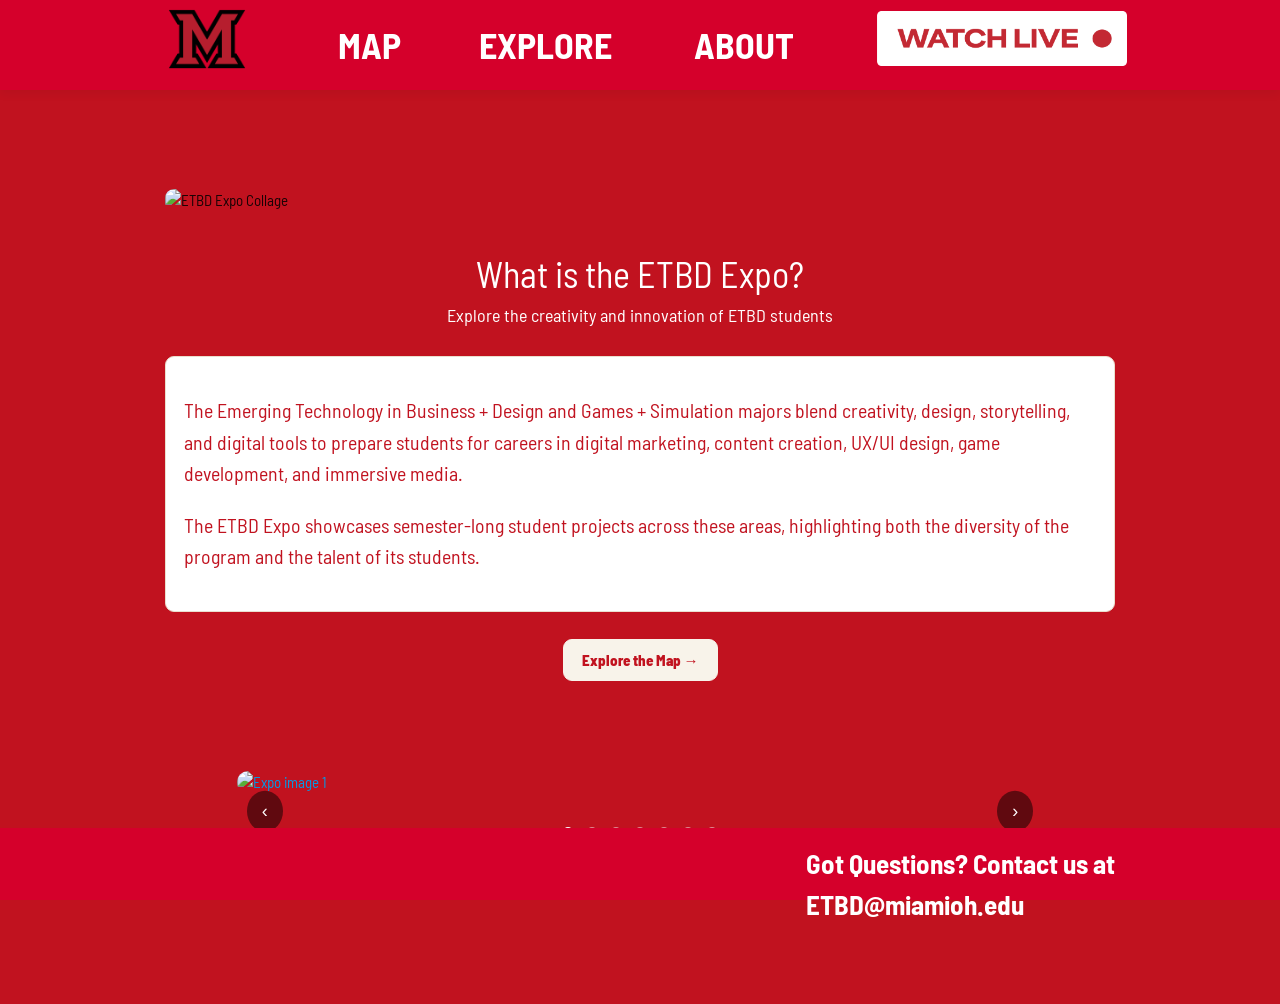
==== about.html @ 5dfecfb3 "Headers and Footers I made the headers and footers of the pages more like what we have in the Figma " ====
<!DOCTYPE html>
<html lang="en">

<head>
    <!-- Google tag (gtag.js) -->
    <script async src="https://www.googletagmanager.com/gtag/js?id=G-32Y0ZCCJEY"></script>
    <script>
        window.dataLayer = window.dataLayer || [];
        function gtag() { dataLayer.push(arguments); }
        gtag('js', new Date());

        gtag('config', 'G-32Y0ZCCJEY');
    </script>

    <meta charset="UTF-8">
    <meta name="viewport" content="width=device-width, initial-scale=1.0">
    <title>About | ETBD Expo</title>
    <link rel="stylesheet" href="styles.css">
    <link rel="stylesheet" href="https://cdnjs.cloudflare.com/ajax/libs/materialize/1.0.0/css/materialize.min.css">
    <link rel="icon" type="image/png" href="img/expo-logo.png">
    <link href="https://fonts.googleapis.com/css2?family=Barlow+Semi+Condensed:wght@400;600;700;900&display=swap" rel="stylesheet">
</head>

<body>
    <div class="navigationBar">
        <ul>
            <li onclick="pageLocation('index')">
                <img src="img/Home_Button.png" alt="Home" style="width: 106px; height: 60px;">
            </li>
            <li onclick="pageLocation('map')">MAP</li>
            <li onclick="pageLocation('students')">EXPLORE</li>
            <li class="currentPage" onclick="pageLocation('about')">ABOUT</li>
            <li onclick="pageLocation('live')">
                <img src="img/Livestream.png" alt="Livestream" style="width: 250px; height: 55px;">
            </li>
        </ul>
    </div>

    <div class="aboutPage">

        <div class="aboutImage">
            <img src="img/ETBD Collage.png" alt="ETBD Expo Collage">
        </div>

        <div class="aboutHeader">
            <h1>What is the ETBD Expo?</h1>
            <p>Explore the creativity and innovation of ETBD students</p>
        </div>

        <div class="aboutContainer">
            <div class="aboutCard">
                <p>
                    The Emerging Technology in Business + Design and Games + Simulation majors blend creativity, design, storytelling, and digital tools to prepare students for careers in digital marketing, content creation, UX/UI design, game development, and immersive media.
                </p>
            </div>

            <div class="aboutCard">
                <p>
                    The ETBD Expo showcases semester-long student projects across these areas, highlighting both the diversity of the program and the talent of its students.
                </p>
            </div>
        </div>

        <div class="aboutCTA" onclick="pageLocation('map')">
            Explore the Map →
        </div>

        <div class="container">
            <div class="carousel-wrapper">
                <div class="carousel carousel-slider" data-indicators="true">
                    <a class="carousel-item" href="#!"><img src="img/EXPO1.png" alt="Expo image 1"></a>
                    <a class="carousel-item" href="#!"><img src="img/EXPO2.jpg" alt="Expo image 2"></a>
                    <a class="carousel-item" href="#!"><img src="img/EXPO3.jpg" alt="Expo image 3"></a>
                    <a class="carousel-item" href="#!"><img src="img/EXPO4.jpg" alt="Expo image 4"></a>
                    <a class="carousel-item" href="#!"><img src="img/EXPO5.jpg" alt="Expo image 5"></a>
                    <a class="carousel-item" href="#!"><img src="img/EXPO6.jpg" alt="Expo image 6"></a>
                    <a class="carousel-item" href="#!"><img src="img/EXPO7.jpg" alt="Expo image 7"></a>
                </div>
                <button class="carousel-btn prev" aria-label="Previous slide">‹</button>
                <button class="carousel-btn next" aria-label="Next slide">›</button>
            </div>
        </div>

    </div>

    <div class="footerHolder">
        <div class="footer">
            <ul>
                <li onclick="goEmail()">
                    Got Questions? Contact us at ETBD@miamioh.edu
                </li>
            </ul>
        </div>
    </div>

    <script src="https://cdnjs.cloudflare.com/ajax/libs/materialize/1.0.0/js/materialize.min.js"></script>
    <script src="script.js"></script>
</body>

</html>
---- styles.css ----
body{
    margin: 0;
    background-image: url(img/background.png);
    background-size: fill;
    background-position: center;
    min-height: 100vh;
    background-color: #c1121f;
    padding-top: 9vh;
    padding-bottom: 10vh;
    font-family: 'Barlow Semi Condensed', sans-serif;
}

.navigationBar {
    position: fixed;
    top: 0;
    left: 0;
    width: 100%;
    height: 10vh;
    display: flex;
    justify-content: center;
    align-items: center;
    z-index: 1000;
    background: linear-gradient(
        90deg,
        rgba(213, 0, 43, 1),
        rgba(213, 0, 43, 1)
    );
    backdrop-filter: blur(10px);
    -webkit-backdrop-filter: blur(10px);
    /*border-bottom: 0.1vh solid rgba(234, 223, 206, 0.8);*/
    box-shadow: 0 0.4vh 1.2vh rgba(0,0,0,0.06);
}

.navigationBar ul{
    width: 90%;
    max-width: 1000px;
    margin: 0;
    padding: 0;
    display: flex;
    justify-content: space-between;
    align-items: center;
}

.navigationBar ul li{
    list-style: none;
    padding: 0.8vh 1.5vh;
    border-radius: 999px;
    font-family: 'Barlow Semi Condensed', sans-serif;
    font-size: 4vh;
    font-weight: 700;
    color: #ffffff;
    background: none;
    border: none;
    transition: all 0.2s ease;
}

.navigationBar ul li:hover{
    cursor: pointer;
    /*background-color: rgba(18, 164, 193, 0.08);
    color: rgba(255, 255, 255, 0.304)*/
}

.navigationBar ul li.currentPage{
    /*background-color: #8b0009;*/
    /*Looks weird with the images - Kaden*/
    color: #ffffff;
    padding: 0.8vh 2vh;
}





.welcome{
    color: #ffffff;
    font-family: 'Barlow Semi Condensed', sans-serif;
    font-weight: 800;
    text-align: center;
    width: 100%;
    margin-top: 18vh;
    font-size: 4vh;
    line-height: 5.5vh;
}

.welcome span{
    font-size: 10vh;
    font-weight: 900;
}

.weMakeCoolStuff{
    font-size: 2vh;
    font-family: 'Barlow Semi Condensed', sans-serif;
    animation: linear weMakeCoolStuff infinite 4s;
}

@keyframes weMakeCoolStuff{
    0%{
        font-family: 'Barlow Semi Condensed', sans-serif;
    }
    10%{
        font-family:'Gill Sans', 'Gill Sans MT', Calibri, 'Trebuchet MS', sans-serif;
    }
    20%{
        font-family:'Franklin Gothic Medium', 'Arial Narrow', Arial, sans-serif;
    }
    30%{
        font-family:'Gill Sans', 'Gill Sans MT', Calibri, 'Trebuchet MS', sans-serif;
    }
    40%{
        font-family:'Lucida Sans', 'Lucida Sans Regular', 'Lucida Grande', 'Lucida Sans Unicode', Geneva, Verdana, sans-serif;
    }
    50%{
        font-family:'Times New Roman', Times, serif;
    }
    60%{
        font-family:'Trebuchet MS', 'Lucida Sans Unicode', 'Lucida Grande', 'Lucida Sans', Arial, sans-serif;
    }
    70%{
        font-family:Arial, Helvetica, sans-serif;
    }
    80%{
        font-family:Cambria, Cochin, Georgia, Times, 'Times New Roman', serif;
    }
    90%{
        font-family:Georgia, 'Times New Roman', Times, serif;
    }
    100%{
        font-family:Verdana, Geneva, Tahoma, sans-serif;
    }
}

.introPopup{
    position: fixed;
    top: 0;
    left: 0;
    width: 100%;
    height: 100vh;
    background-color: rgba(0, 0, 0, 0.75);
    display: flex;
    justify-content: center;
    align-items: center;
    z-index: 999;
}

.popupBox{
    width: 40%;
    min-width: 300px;
    padding: 3vh;
    background-color: #c1121f;
    border: 0.2vh solid #ffffff;
    border-radius: 2vh;
    color: white;
    font-family: 'Barlow Semi Condensed', sans-serif;
    text-align: center;
    box-sizing: border-box;
}

.popupBox h1{
    margin-top: 0;
    font-size: 3vh;
}

.popupBox p{
    font-size: 1.8vh;
    line-height: 1.5;
}

.popupBox ul{
    text-align: left;
    margin: 2vh auto;
    width: 80%;
}

.popupBox li{
    margin-bottom: 1vh;
    font-size: 1.6vh;
}

.popupBox button {
    padding: 1vh 2vh;
    border: 0.1vh solid #f8f3ea;
    background-color: #f8f3ea;
    color: #c1121f;
    border-radius: 1vh;
    font-weight: 800;
    cursor: pointer;
    transition: all 0.2s ease;
}

.popupBox button:hover {
    background-color: #c1121f;
    color: #f8f3ea;
    border: 0.1vh solid #f8f3ea;
}

.class .title{
    font-size: 2.2vh;
    font-weight: 900;
    color: #c1121f;
    margin-bottom: 1vh;
    padding-bottom: 0.5vh;
    border-bottom: 0.2vh solid #f0f0f0;
    font-family: 'Barlow Semi Condensed', sans-serif;
}
.class .IMS213B_IntroductiontoGameDevelopment::after{
    width: 80%;
    margin-left: 10%;
    content: "Students learn the fundamentals of 2D game development through guided challenges that build basic programming and art skills with instructional support.";
    height: fit-content;
    color: #000000;
    text-align: center;
    font-weight: 200;
    font-size: 2vh;
}
.class .IMS228C_CollaborativeLaboratory::after{
    width: 80%;
    margin-left: 10%;
    content: "Collaborative team projects focused on portfolio and client-style work.";
    height: fit-content;
    color: #000000;
    text-align: center;
    font-weight: 200;
    font-size: 2vh;
}
.class .IMS452B_SeniorDegreeProject::after{
    width: 80%;
    margin-left: 10%;
    content: "Final capstone project combining research, design, and execution.";
    height: fit-content;
    color: #000000;
    text-align: center;
    font-weight: 200;
    font-size: 2vh;
}
.class .IMS430A_ImmersiveReactive1_Tools::after{
    width: 80%;
    margin-left: 10%;
    content: "Students learn to create immersive and interactive digital art experiences using real-time software for installations, XR, projection mapping, and virtual production.";
    height: fit-content;
    color: #000000;
    text-align: center;
    font-weight: 200;
    font-size: 2vh;
}







.class .IMS228B_CollaborativeLaboratory::after{
    width: 80%;
    margin-left: 10%;
    content: "Students collaborate on self-directed projects using emerging technologies, building portfolio work while receiving mentorship from faculty and industry professionals.";
    height: fit-content;
    color: #000000;
    text-align: center;
    font-weight: 200;
    font-size: 2vh;
}
.class .IMS375_HumanRobotInteraction::after{
    width: 80%;
    margin-left: 10%;
    content: "Students study foundational robotics concepts and human-robot interaction while researching societal issues and developing a project involving a humanoid robot interacting with people.";
    height: fit-content;
    color: #000000;
    text-align: center;
    font-weight: 200;
    font-size: 2vh;
}
.class .IMS415A_AdvancedUsabilityandUserExperience::after{
    width: 80%;
    margin-left: 10%;
    content: "Students collaborate in small groups with a real client to conduct user experience research, analyze findings, and design a wireframed, clickable prototype with final recommendations, without coding.";
    height: fit-content;
    color: #000000;
    text-align: center;
    font-weight: 200;
    font-size: 2vh;
}
.class .IMS452A_SeniorDegreeProject::after{
    width: 80%;
    margin-left: 10%;
    content: " Final capstone project combining research, design, and execution.";
    height: fit-content;
    color: #000000;
    text-align: center;
    font-weight: 200;
    font-size: 2vh;
}
.class .IMS461A_VirtualReality::after{
    width: 80%;
    margin-left: 10%;
    content: "Students study and create VR and 3D experiences, including simulations, motion tracking, and data visualization, with an emphasis on building applications in immersive environments.";
    height: fit-content;
    color: #000000;
    text-align: center;
    font-weight: 200;
    font-size: 2vh;
}
.class .IMS487A_GamePrototypingPipelineandProduction::after{
    width: 80%;
    margin-left: 10%;
    content: "Students learn video game production pipelines and interdisciplinary team development while creating small, original, playable real-time game prototypes.";
    height: fit-content;
    color: #000000;
    text-align: center;
    font-weight: 200;
    font-size: 2vh;
}
.class .IMS487_GamePrototyping::after{
    width: 80%;
    margin-left: 10%;
    content: "Students learn video game production pipelines and interdisciplinary team development while creating small, original, playable real-time game prototypes.";
    height: fit-content;
    color: #000000;
    text-align: center;
    font-weight: 200;
    font-size: 2vh;
}
.class .IMS489_GameProduction::after{
    width: 80%;
    margin-left: 10%;
    content: "Students move from pre-production into production on their final capstone games.";
    height: fit-content;
    color: #000000;
    text-align: center;
    font-weight: 200;
    font-size: 2vh;
}
.class .Independent::after{
    width: 80%;
    margin-left: 10%;
    content: "A collection of independent projects by students.";
    height: fit-content;
    color: #000000;
    text-align: center;
    font-weight: 200;
    font-size: 2vh;
}
.class{
    /* background-color: #bababa; */
    width: 80%;
    margin: 3vh auto;
    padding: 2vh;
    border-radius: 1.5vh;
    border: 1px solid #eadfce;
    background-color: #ffffff;
    box-shadow: 0 0.5vh 1.5vh rgba(0,0,0,0.08);
    transition: transform 0.2s ease, box-shadow 0.2s ease;
}


.class:hover {
    transform: translateY(-0.3vh);
    box-shadow: 0 0.8vh 2vh rgba(0,0,0,0.12);
}

.students{
    width: 80%;
    margin-left: 10%;
    color: #000000;
    font-family: 'Barlow Semi Condensed', sans-serif;
    margin-top: 10vh;
    background-color: #f8f3ea;
    border-radius: 1vh;
    padding-bottom: 1vh;
    padding-top: 2vh;
    margin-bottom: 10vh;
    padding: 4vh 0;
}

.student{
    background-color: #ffffff;
    border-radius: 2vh;
    margin-bottom: 1vh;
    padding: 1vh;
    width: fit-content;
    padding-right: 10vh;
}

.search {
    width: 80%;
    margin-left: 8%;
    padding: 1.2vh 2vh;
    border-radius: 999px;
    background-color: #f8f3ea;
    color: #8f1d22;
    font-size: 1.6vh;
    border: 0.1vh solid #eadfce;
    box-shadow: inset 0 0.2vh 0.6vh rgba(0,0,0,0.04);
    outline: none;
    transition: all 0.2s ease;
    cursor: text;
}

.search:focus {
    border-color: #c1121f;
    box-shadow: 0 0 0 0.3vh rgba(193, 18, 31, 0.15);
}

.students .title{
    text-align: center;
    font-weight: 900;
    padding-right: 4vh;
    padding-left: 4vh;
    font-family: 'Barlow Semi Condensed', sans-serif;
}

.studentList {
    padding-left: 0;
    margin: 0;
}

.studentList li {
    padding: 0.8vh 1vh;
    margin: 0.5vh 0;
    border-radius: 0.8vh;
    transition: background 0.2s ease;
}

.studentList li:hover {
    background-color: #f7f7f7;
}

.studentList ul{
    list-style-type: none;
    padding-left: 4vh;
}

.students .red::before,
.students .orange::before,
.students .yellow::before,
.students .green::before,
.students .blue::before{
    content: '';
    display: inline-block;
    width: 1vh;
    height: 1vh;
    border-radius: 0.5vh;
    margin-right: 0.5vh;
}

.students .red::before{
    background-color: #f00000;
}

.students .orange::before{
    background-color: #f0a000;
}

.students .yellow::before{
    background-color: #efd126;
}

.students .green::before{
    background-color: #0bc52a;
}

.students .blue::before{
    background-color: #0f82cf;
}

.about{
    width: 90%;
    max-width: 700px;
    margin: 14vh auto 10vh auto;
    text-align: left; 
}

.student .artistAlley::before{
    background-color: #f0a000;
    width: 1vh;
    height: 1vh;
    border-radius: 0.5vh;
    content: "";
    display: inline-block;
    margin-right: 1vh;
}
.student .xrStage::before{
    background-color: #50de5c;
    width: 1vh;
    height: 1vh;
    border-radius: 0.5vh;
    content: "";
    display: inline-block;
    margin-right: 1vh;
}
.student .refreshments::before{
    background-color: #d958bf;
    width: 1vh;
    height: 1vh;
    border-radius: 0.5vh;
    content: "";
    display: inline-block;
    margin-right: 1vh;
}

.student .room203::before{
    background-color: #f00004;
    width: 1vh;
    height: 1vh;
    border-radius: 0.5vh;
    content: "";
    display: inline-block;
    margin-right: 1vh;
}
.student .artistAlley::before{
    background-color: #f0a000;
    width: 1vh;
    height: 1vh;
    border-radius: 0.5vh;
    content: "";
    display: inline-block;
    margin-right: 1vh;
}
.student .room160::before{
    background-color: #1ec7ab;
    width: 1vh;
    height: 1vh;
    border-radius: 0.5vh;
    content: "";
    display: inline-block;
    margin-right: 1vh;
}
.student .other::before{
    background-color: #2a2a2a;
    width: 1vh;
    height: 1vh;
    border-radius: 0.5vh;
    content: "";
    display: inline-block;
    margin-right: 1vh;
}
.student .lobby::before{
    background-color: #9dd9e1;
    width: 1vh;
    height: 1vh;
    border-radius: 0.5vh;
    content: "";
    display: inline-block;
    margin-right: 1vh;
}
.about .title{
    font-size: 4vh;
    font-weight: 900;
    margin-bottom: 1vh;
    color: #c1121f;
    background-color: #ffffff;
    width: fit-content;
    padding: 0.4vh;
    font-family: 'Barlow Semi Condensed', sans-serif;
}

.section{
    background-color: #ffffff;
    color: #c1121f;
    border-radius: 1.5vh;
    padding: 2vh 2.5vh;
    margin-bottom: 2vh;
    box-shadow: 0 0.5vh 1vh rgba(0,0,0,0.1);
    border: 1px solid #eadfce;
}

.information, .section p{
    font-size: 1.8vh;
    line-height: 1.7;
}





.footerHolder{
    width: 100%;
    height: 8vh;
    background-color: rgba(213, 0, 43, 1);
    position: fixed;
    bottom: 0;
    left: 0;
    z-index: 900;
}

.footer{
    margin-bottom: 2vh;
    justify-content: center;
    width: 40%;
    margin-left: 63%;
}

.footer ul{
    width: 100%;
    display: flex;
    justify-content: space-around;
    margin-left: 0vh;
    padding-left: 0vh;
}

.footer ul li{
    list-style-type: none;
    padding-left: 0vh;
    margin-left: 0vh;
    font-family: 'Barlow Semi Condensed', sans-serif;
    font-size: 3vh;
    font-weight: 700;
    color: #ffffff;
    background: none;
}

 .footer ul li:hover{
    cursor: pointer;
}

.footer ul li img{
    height: 4vh;
}







.mapPage{
    width: 90%;
    margin-left: 5%;
    margin-top: 12vh;
    font-family: 'Barlow Semi Condensed', sans-serif;
}

.mapHeader{
    text-align: center;
    color: #ffffff;
    margin-bottom: 3vh;
}

.mapHeader h1{
    margin-bottom: 1vh;
    font-size: 4vh;
}

.mapHeader p{
    margin-top: 0;
    font-size: 2vh;
}

.mapWrapper{
    width: 100%;
    display: flex;
    justify-content: center;
    margin-bottom: 12vh;
}

.mapContainer{
    position: relative;
    width: 100%;
    max-width: 1100px;
    background-color: #ffffff;
    border-radius: 1vh;
    padding: 1.5vh;
    box-sizing: border-box;
    box-shadow: 0 0.5vh 1.5vh rgba(0,0,0,0.12);
}

.mapContainer.activeMap{
    display: block;
}

.floorMap{
    width: 100%;
    height: auto;
    display: block;
    border-radius: 0.5vh;
}

.mapPin{
    position: absolute;
    width: 1.8%;
    min-width: 16px;
    max-width: 24px;
    aspect-ratio: 1 / 1;
    border-radius: 50%;
    border: 0.18vw solid #ffffff;
    background-color: #ff1d1d;
    cursor: pointer;
    transform: translate(-50%, -50%);
    box-shadow: 0 0 0 0.15vw rgba(0,0,0,0.2);
    z-index: 5;
}

.mapPin:hover{
    transform: translate(-50%, -50%) scale(1.1);
}

.pin1{ left: 21.7%; top: 13.8%; }   /* Anna's IMS 228 */
.pin2{ left: 47.8%; top: 13.5%; }   /* Welcome Table */
.pin3{ left: 61.2%; top: 13.4%; }   /* IMS 452 */
.pin4{ left: 83.4%; top: 14.3%; }   /* IMS 489 */
.pin5{ left: 80.2%; top: 20.9%; }   /* IMS 440 + IMS 430 */
.pin6{ left: 42.6%; top: 44.1%; }   /* Activity */
.pin7{ left: 52.0%; top: 43.4%; }   /* BVK's IMS 228 */
.pin8{ left: 46.9%; top: 66.0%; }   /* IMS 317 */
.pin9{ left: 55.2%; top: 84.2%; }   /* Artist Alley */
.pin10{ left: 20.4%; top: 88.5%; }  /* IMS 461 */
.pin11{ left: 43.3%; top: 93.8%; }  /* IMS 213 */
.pin12{ left: 24.8%; top: 94.7%; }  /* Seating / Goodies */
.pin13{ left: 42.5%; top: 98.2%; }  /* Activity 204 */
.pin14{ left: 60.6%; top: 96.5%; }  /* IMS 487 */
.pin15{ left: 47.2%; top: 69.7%; }  /* Food / Drinks */

.mapInfoPopup{
    position: fixed;
    top: 0;
    left: 0;
    width: 100%;
    height: 100vh;
    display: flex;
    justify-content: center;
    align-items: center;
    z-index: 1000;
    background-color: rgba(30, 20, 10, 0.55);
}

.mapInfoPopup.hidden{
    display: none;
}

.mapInfoBox{
    position: relative;
    width: 40%;
    min-width: 300px;
    max-width: 520px;
    background-color: #f8f3ea;
    color: #161616;
    border-radius: 2vh;
    padding: 3vh;
    box-sizing: border-box;
    text-align: left;
}

.mapInfoBox h2{
    margin-top: 0;
    color: #c1121f;
    font-size: 3vh;
}

.mapInfoBox p{
    font-size: 1.8vh;
    line-height: 1.5;
}

.closeInfoButton{
    position: absolute;
    top: 1.2vh;
    right: 1.2vh;
    border: none;
    background: none;
    font-size: 2.5vh;
    cursor: pointer;
    color: #c1121f;
    font-weight: bold;
}

.ctaButton{
    margin-top: 3vh;
    padding: 1.2vh 3vh;
    background-color: #f8f3ea;
    color: #c1121f;
    border: 0.1vh solid #f8f3ea;
    font-weight: 800;
    border-radius: 2vh;
    font-size: 2vh;
    cursor: pointer;
    transition: all 0.2s ease;
    display: block;
    width: fit-content;
    margin: 3vh auto;
    font-family: 'Barlow Semi Condensed', sans-serif;
}

.about {
   width: 90%;
   max-width: 800px;
   margin: 40px auto;
   text-align: center;
   margin-top: 14vh;
}

.title{
    font-size: 3.5vh;
    font-weight: 800;
    margin-bottom: 2vh;
    text-align: center;
}

.title::after{
    content: '';
    display: block;
    width: 6vh;
    height: 0.3vh;
    background-color: #ffffff;
    margin: 1vh auto 0 auto;
}

.aboutPage{
    width: 90%;
    margin-left: 5%;
    margin-top: 12vh;
    font-family: 'Barlow Semi Condensed', sans-serif;
}

.aboutHeader{
    text-align: center;
    color: #ffffff;
    margin-bottom: 3vh;
}

.aboutHeader h1{
    margin-bottom: 1vh;
    font-size: 4vh;
}

.aboutHeader p{
    margin-top: 0;
    font-size: 2vh;
}

.aboutContainer{
    width: 100%;
    max-width: 950px;
    margin: 0 auto;
    background-color: #ffffff;
    border-radius: 1vh;
    padding: 2vh;
    box-sizing: border-box;
    border: 1px solid #eadfce;
}

.aboutCard{
    margin-bottom: 2vh;
    font-size: 2.2vh;
    line-height: 1.6;
    color: #c1121f;
}

.aboutCTA{
    margin-top: 3vh;
    margin-bottom: 10vh;
    text-align: center;
    padding: 1vh 2vh;
    background-color: #f8f3ea;
    color: #c1121f;
    border: 0.1vh solid #f8f3ea;
    border-radius: 1vh;
    font-weight: 800;
    width: fit-content;
    margin-left: auto;
    margin-right: auto;
    cursor: pointer;
}

.aboutCTA:hover{
    background-color: #c1121f;
    color: #ffffff;
}

.information {
   font-size: 1em;
   line-height: 1.6;
}

.aboutImage{
    display: flex;
    justify-content: center;
    margin-bottom: 3vh;
}

.aboutImage img{
    width: 100%;
    max-width: 950px; 
    border-radius: 1vh;
    object-fit: cover;
}

.carousel-container {
   position: relative;
   overflow: hidden;
   width: 90%;
   max-width: 600px;
   margin: 40px auto;
   background-color: #f0f0f0;
   padding-bottom: 20px;
   border-radius: 10px;
}

.carousel-wrapper {
   position: relative;
}

.carousel-btn {
   position: absolute;
   top: 50%;
   transform: translateY(-50%);
   background-color: rgba(0,0,0,0.6);
   color: white;
   border: none;
   padding: 10px 14px;
   cursor: pointer;
   border-radius: 50%;
   font-size: 24px;
   z-index: 20;
}

.carousel-btn.prev { left: 10px; }
.carousel-btn.next { right: 10px; }

.carousel-track {
   display: flex;
   transition: transform 0.4s ease-in-out;
   gap: 10px;
}

.carousel-track img {
   flex: 0 0 auto;
   width: 200px;
   aspect-ratio: 1 / 1;
   object-fit: cover;
   border-radius: 5px;
}

.carousel .indicators {
    bottom: 10px !important;
}

.carousel .indicators .indicator-item {
    margin: 0 8px !important;
}

.footerHolder {
    margin-top: 20px;
}

.carousel-btn {
   position: absolute;
   top: 50%;
   transform: translateY(-50%);
   background-color: rgba(0,0,0,0.5);
   color: white;
   border: none;
   padding: 10px 15px;
   cursor: pointer;
   border-radius: 50%;
   font-size: 18px;
   z-index: 10;
}

.carousel-btn.prev { left: 10px; }
.carousel-btn.next { right: 10px; }

@media screen and (max-width: 768px){
    .mapPage{
        width: 96%;
        margin-left: 2%;
        margin-top: 11vh;
    }

    .mapHeader h1{
        font-size: 3vh;
    }

    .mapHeader p,
    .mapInfoBox p{
        font-size: 1.7vh;
    }

    .mapInfoBox{
        width: 88%;
    }

    .mapPin{
        width: 2.4%;
        min-width: 10px;
        max-width: 14px;
    }

    .popupBox{
        width: 88%;
    }

    .carousel-track img {
        width: 120px;
    }
}

.carousel {
    height: 320px;
    margin-top: 60px;
    margin-bottom: 120px;
}

.carousel .carousel-item {
    width: 100% !important;
    height: 100% !important;
}

.carousel .carousel-item img {
    width: 100%;
    height: 100%;
    object-fit: cover;
    border-radius: 12px;
}

@media screen and (max-width: 768px) {
    .carousel {
        height: 240px;
    }

    .carousel .carousel-item {
        width: 100% !important;
        height: 100% !important;
    }
}


.homeLinksCard {
    width: 85%;
    max-width: 550px;
    margin: 4vh auto 3vh auto;
    background-color: rgba(248, 243, 234, 0.95);
    border: 0.1vh solid #eadfce;
    border-radius: 2vh;
    padding: 2.5vh;
    box-sizing: border-box;
    box-shadow: 0 1vh 2vh rgba(0,0,0,0.08);
    text-align: center;
    font-family: 'Barlow Semi Condensed', sans-serif;
}

.homeLinksTitle {
    font-size: 2.2vh;
    font-weight: 800;
    color: #8f1d22;
    margin-bottom: 2vh;
}

.homeLinkItem {
    background-color: #fffaf2;
    border: 0.1vh solid #eadfce;
    border-radius: 1.5vh;
    padding: 1.5vh;
    margin-bottom: 1.5vh;
}

.homeLinkItem:last-child {
    margin-bottom: 0;
}

.homeLinkLabel {
    font-size: 1.6vh;
    font-weight: 700;
    color: #8f1d22;
    margin-bottom: 0.8vh;
}

.homeLinkItem a {
    display: inline-block;
    padding: 0.8vh 1.8vh;
    border-radius: 999px;
    background-color: #c1121f;
    color: #f8f3ea;
    text-decoration: none;
    font-size: 1.5vh;
    font-weight: 700;
    transition: all 0.2s ease;
}

.homeLinkItem a:hover {
    background-color: #8f1d22;
    transform: translateY(-0.1vh);
}
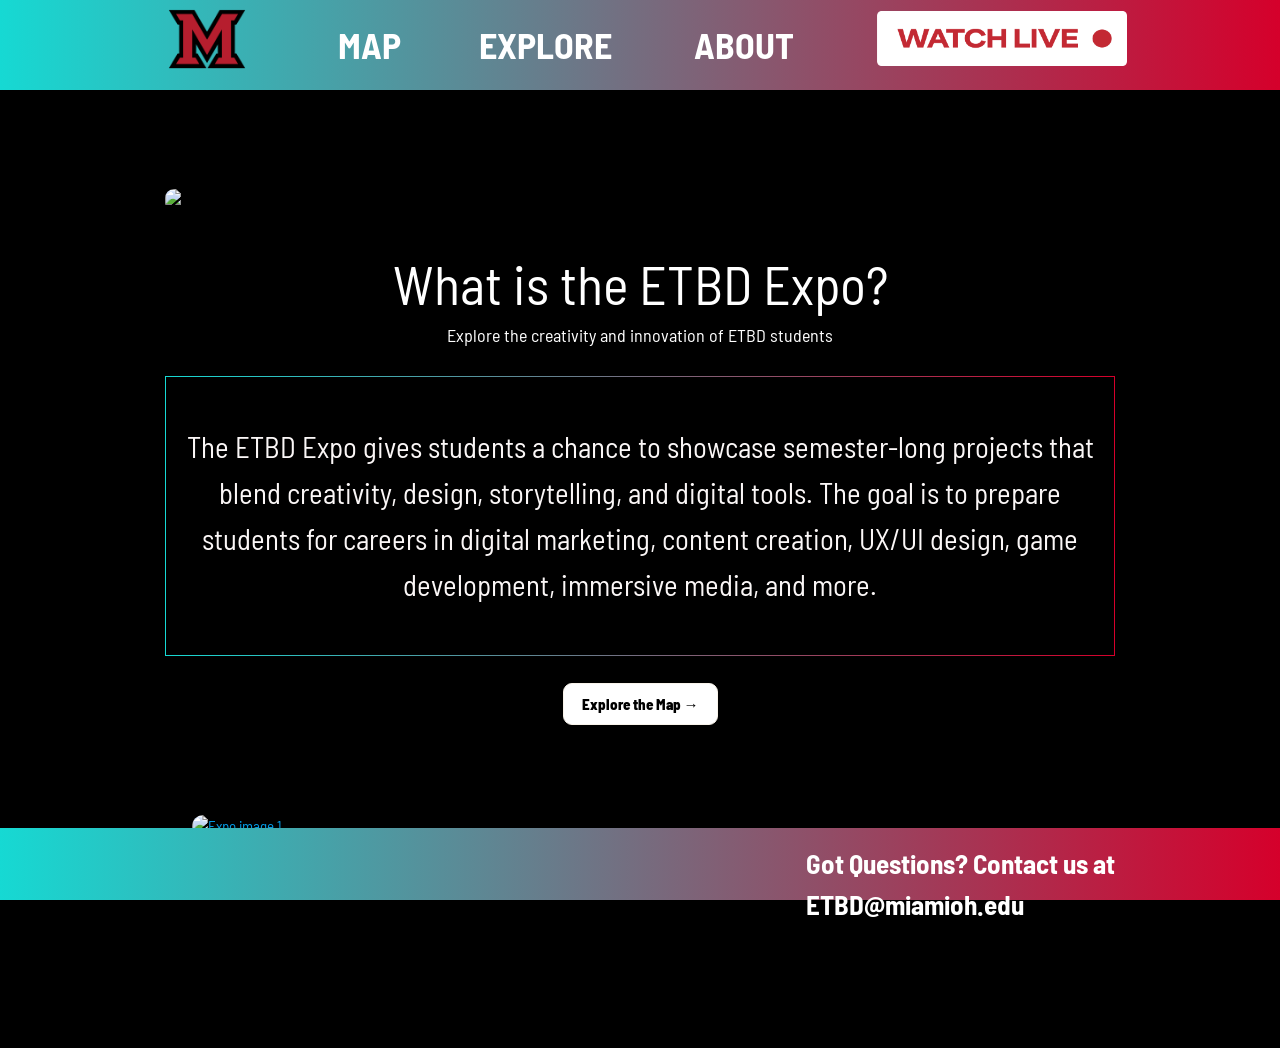
==== commit 203fd6f0: "Extra Changes to the Design Code" ====
--- a/about.html
+++ b/about.html
@@ -50,14 +50,11 @@
         <div class="aboutContainer">
             <div class="aboutCard">
                 <p>
-                    The Emerging Technology in Business + Design and Games + Simulation majors blend creativity, design, storytelling, and digital tools to prepare students for careers in digital marketing, content creation, UX/UI design, game development, and immersive media.
-                </p>
+                     The ETBD Expo gives students a chance to showcase semester-long projects that blend creativity, design, storytelling, and digital tools.  
+                     The goal is to prepare students for careers in digital marketing, content creation, UX/UI design, game development, immersive media, and more.
             </div>
 
-            <div class="aboutCard">
-                <p>
-                    The ETBD Expo showcases semester-long student projects across these areas, highlighting both the diversity of the program and the talent of its students.
-                </p>
+    
             </div>
         </div>
 
--- a/styles.css
+++ b/styles.css
@@ -1,10 +1,10 @@
 body{
     margin: 0;
-    background-image: url(img/background.png);
+    background-image: url(img/real.desktop.png);
     background-size: fill;
     background-position: center;
     min-height: 100vh;
-    background-color: #c1121f;
+    background-color: #000000;
     padding-top: 9vh;
     padding-bottom: 10vh;
     font-family: 'Barlow Semi Condensed', sans-serif;
@@ -22,7 +22,7 @@
     z-index: 1000;
     background: linear-gradient(
         90deg,
-        rgba(213, 0, 43, 1),
+        #16D9D3,
         rgba(213, 0, 43, 1)
     );
     backdrop-filter: blur(10px);
@@ -78,12 +78,12 @@
     text-align: center;
     width: 100%;
     margin-top: 18vh;
-    font-size: 4vh;
-    line-height: 5.5vh;
+    font-size: 7vh;
+    line-height: 14vh;
 }
 
 .welcome span{
-    font-size: 10vh;
+    font-size: 19vh;
     font-weight: 900;
 }
 
@@ -91,6 +91,8 @@
     font-size: 2vh;
     font-family: 'Barlow Semi Condensed', sans-serif;
     animation: linear weMakeCoolStuff infinite 4s;
+    margin-top: -7vh;
+    margin-bottom: 2vh;
 }
 
 @keyframes weMakeCoolStuff{
@@ -360,10 +362,10 @@
 .students{
     width: 80%;
     margin-left: 10%;
-    color: #000000;
+    color: #ffffff;
     font-family: 'Barlow Semi Condensed', sans-serif;
     margin-top: 10vh;
-    background-color: #f8f3ea;
+    background: linear-gradient(to right, #16D9D3, #c1121f);
     border-radius: 1vh;
     padding-bottom: 1vh;
     padding-top: 2vh;
@@ -466,7 +468,7 @@
     width: 90%;
     max-width: 700px;
     margin: 14vh auto 10vh auto;
-    text-align: left; 
+    text-align: center; 
 }
 
 .student .artistAlley::before{
@@ -572,10 +574,12 @@
 
 
 
-.footerHolder{
+.footerHolder {
     width: 100%;
     height: 8vh;
-    background-color: rgba(213, 0, 43, 1);
+
+    background: linear-gradient(to right, #16D9D3, #D5002B);
+
     position: fixed;
     bottom: 0;
     left: 0;
@@ -655,8 +659,8 @@
 .mapContainer{
     position: relative;
     width: 100%;
-    max-width: 1100px;
-    background-color: #ffffff;
+    max-width: 720px;
+    background: linear-gradient(135deg, #16D9D3, #D5002B);
     border-radius: 1vh;
     padding: 1.5vh;
     box-sizing: border-box;
@@ -765,8 +769,8 @@
 .ctaButton{
     margin-top: 3vh;
     padding: 1.2vh 3vh;
-    background-color: #f8f3ea;
-    color: #c1121f;
+    background-color: #c1121f;
+    color: #f8f3ea;
     border: 0.1vh solid #f8f3ea;
     font-weight: 800;
     border-radius: 2vh;
@@ -818,7 +822,7 @@
 
 .aboutHeader h1{
     margin-bottom: 1vh;
-    font-size: 4vh;
+    font-size: 6.0vh;
 }
 
 .aboutHeader p{
@@ -830,18 +834,22 @@
     width: 100%;
     max-width: 950px;
     margin: 0 auto;
-    background-color: #ffffff;
+    background-color: #000000;
     border-radius: 1vh;
     padding: 2vh;
     box-sizing: border-box;
-    border: 1px solid #eadfce;
+    border: 1px solid transparent;
+border-image: linear-gradient(90deg, #16D9D3, #D5002B) 1;
 }
 
 .aboutCard{
+
     margin-bottom: 2vh;
-    font-size: 2.2vh;
+    font-size: 3.2vh;
     line-height: 1.6;
-    color: #c1121f;
+    color: #fbf7f7;
+    text-align: center;
+      font-family: 'Barlow Semi Condensed', sans-serif;
 }
 
 .aboutCTA{
@@ -849,8 +857,8 @@
     margin-bottom: 10vh;
     text-align: center;
     padding: 1vh 2vh;
-    background-color: #f8f3ea;
-    color: #c1121f;
+    background-color: #ffffff;
+    color: #000000;
     border: 0.1vh solid #f8f3ea;
     border-radius: 1vh;
     font-weight: 800;
@@ -861,8 +869,8 @@
 }
 
 .aboutCTA:hover{
-    background-color: #c1121f;
-    color: #ffffff;
+    background-color: #16D9D3;
+    color: rgb(25, 25, 25);
 }
 
 .information {
@@ -951,7 +959,7 @@
    padding: 10px 15px;
    cursor: pointer;
    border-radius: 50%;
-   font-size: 18px;
+   font-size: 10px;
    z-index: 10;
 }
 
@@ -1024,11 +1032,12 @@
 
 
 .homeLinksCard {
+    display: none;
     width: 85%;
     max-width: 550px;
     margin: 4vh auto 3vh auto;
-    background-color: rgba(248, 243, 234, 0.95);
-    border: 0.1vh solid #eadfce;
+    background-color: #00000000;
+    border: 0.1vh solid #00000000;
     border-radius: 2vh;
     padding: 2.5vh;
     box-sizing: border-box;
@@ -1079,3 +1088,4 @@
     background-color: #8f1d22;
     transform: translateY(-0.1vh);
 }
+
